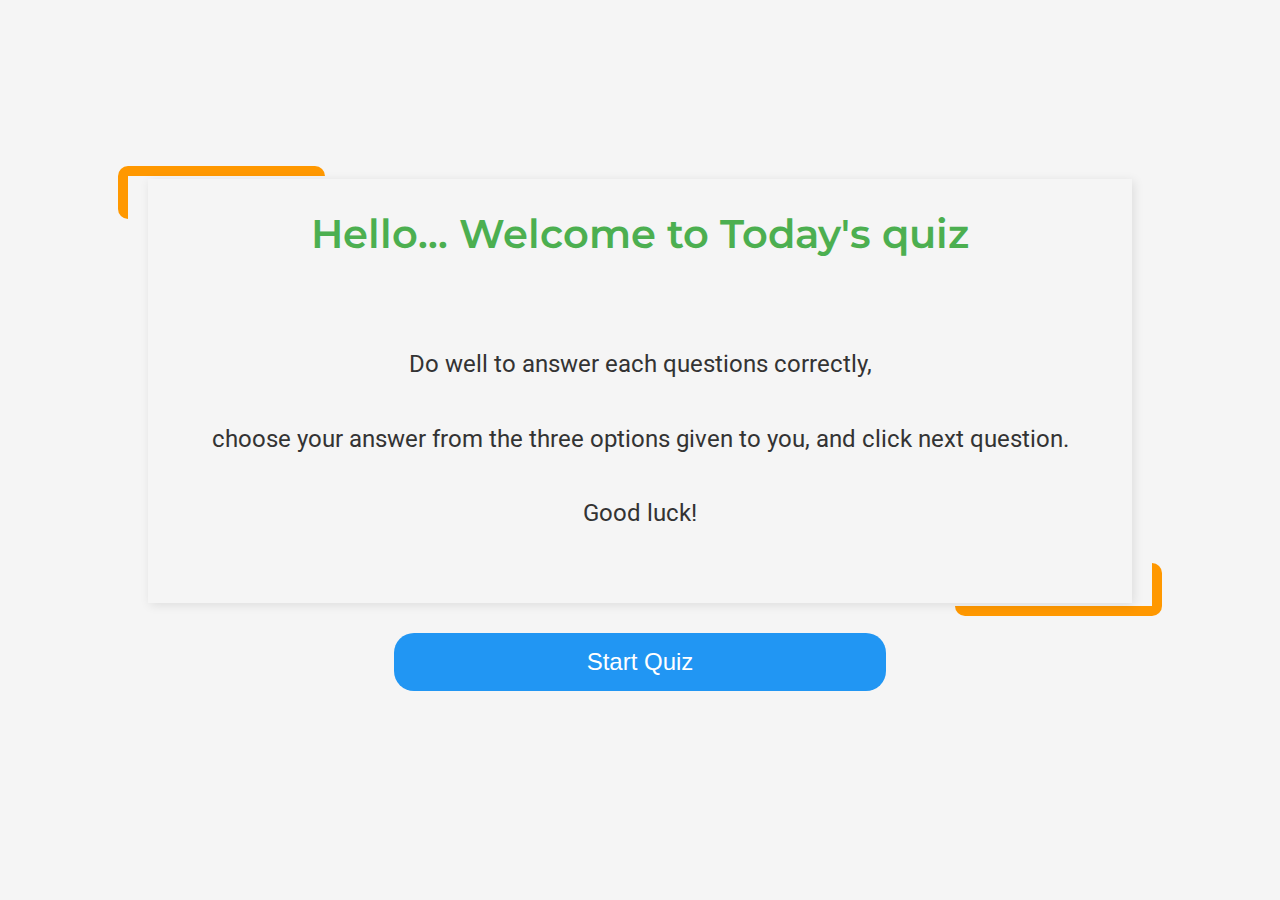
==== index.html @ 46613f86 "quiz app home" ====
<html lang="en">
<head>
    <meta charset="UTF-8">
    <meta name="viewport" content="width=device-width, initial-scale=1.0">
    <link rel="stylesheet" href="styles.css">
    <title>Interactive quiz app</title>
</head>
<body>

    <div class="container">
        

            <div id="intro">
                <h2>Hello... Welcome to Today's quiz</h2>
                <p>Do well to answer each questions correctly,</p>

                <p>choose your answer from the three options given to you, and click next question.</p>

                <p>Good luck!</p>
            </div>
            

            <!-- <div id="question"></div>
            <div id="qImg"></div>
            <label class="option"><input type="radio" name="option" value="1" /> <span id="opt1"></span></label>
            <label class="option"><input type="radio" name="option" value="2" /> <span id="opt2"></span></label>
            <label class="option"><input type="radio" name="option" value="3" /> <span id="opt3"></span></label> -->
            
        
       
        <a href="quiz.html"><button id="submit">Start Quiz</button></a>

        <!-- <div id="results"></div> -->
    </div>

    <script src="script.js"></script>
</body>
</html>
---- styles.css ----
@import url('https://fonts.googleapis.com/css2?family=Clicker+Script&family=Montserrat:ital,wght@0,100..900;1,100..900&family=Poppins:ital,wght@0,100;0,200;0,300;0,400;0,500;0,600;0,700;0,800;0,900;1,100;1,200;1,300;1,400;1,500;1,600;1,700;1,800;1,900&display=swap');


@import url('https://fonts.googleapis.com/css2?family=Roboto:ital,wght@0,100..900;1,100..900&display=swap');


* {
    margin: 0;
    padding: 0;
    box-sizing: border-box;
    text-align: center;
}

:root {
    --primary-color: #4CAF50; /* Green */
    --secondary-color: #FF9800; /* Orange */
    --background-color: #F5F5F5; /* Light Gray */
    --text-color: #333333; /* Dark Gray */
    --button-color: #2196F3; /* Blue */
    --button-hover-color: #1976D2; /* Darker Blue */
    --correct-answer-color: #8BC34A; /* Light Green */
    --wrong-answer-color: #F44336; /* Red */
}

body {
    font-family: Arial, sans-serif;
    background-color: var(--background-color);
    color: var(--text-color);
    display: flex;
    justify-content: center;
    align-items: center;
    height: 100vh;
}

.container {
    width: 100%;
    max-width: 80%;
    padding: 20px;
    /* position: relative; */
}

.container #intro {
    /* background-color: var(--primary-color); */
    padding: 30px;
    position: relative;
    box-shadow: 2px 2px 10px rgba(0, 0, 0, 0.1);
    
}

.container #intro::before {
    content: '';
    position: absolute;
    top: -3%;
    left: -3%;
    width: 20%;
    height: 10%;
    border-top: 10px solid var(--secondary-color);
    border-left: 10px solid var(--secondary-color);
    border-radius: 10px;
    z-index: -1;
}

.container #intro::after {
    content: '';
    position: absolute;
    bottom: -3%;
    right: -3%;
    width: 20%;
    height: 10%;
    border-bottom: 10px solid var(--secondary-color);
    border-right: 10px solid var(--secondary-color);
    border-radius: 10px;
    z-index: -1;
}

.container #intro h2 {
    font-weight: 600;
    font-size: 2.5rem;
    margin-bottom: 10%;
font-family: 'montserrat', sans-serif;
color: var(--primary-color);
}

.container #intro p {
    font-size: 1.5rem;
    margin-bottom: 5%;
    font-family: 'roboto', sans-serif;
}
button {
    width: 50%;
    margin: 30px auto;
    padding: 15px;
    border-radius: 20px;
    border: none;

    background-color: var(--button-color);
    color: white;
    cursor: pointer;
    font-size: 1.5rem;
    transition: transform 0.3s ease;
}

button:hover {
    background-color: var(--button-hover-color);
    transform: scale(1.1);
}

button:active {
    transform: scale(0.9);
    background-color: var(--secondary-color);

}
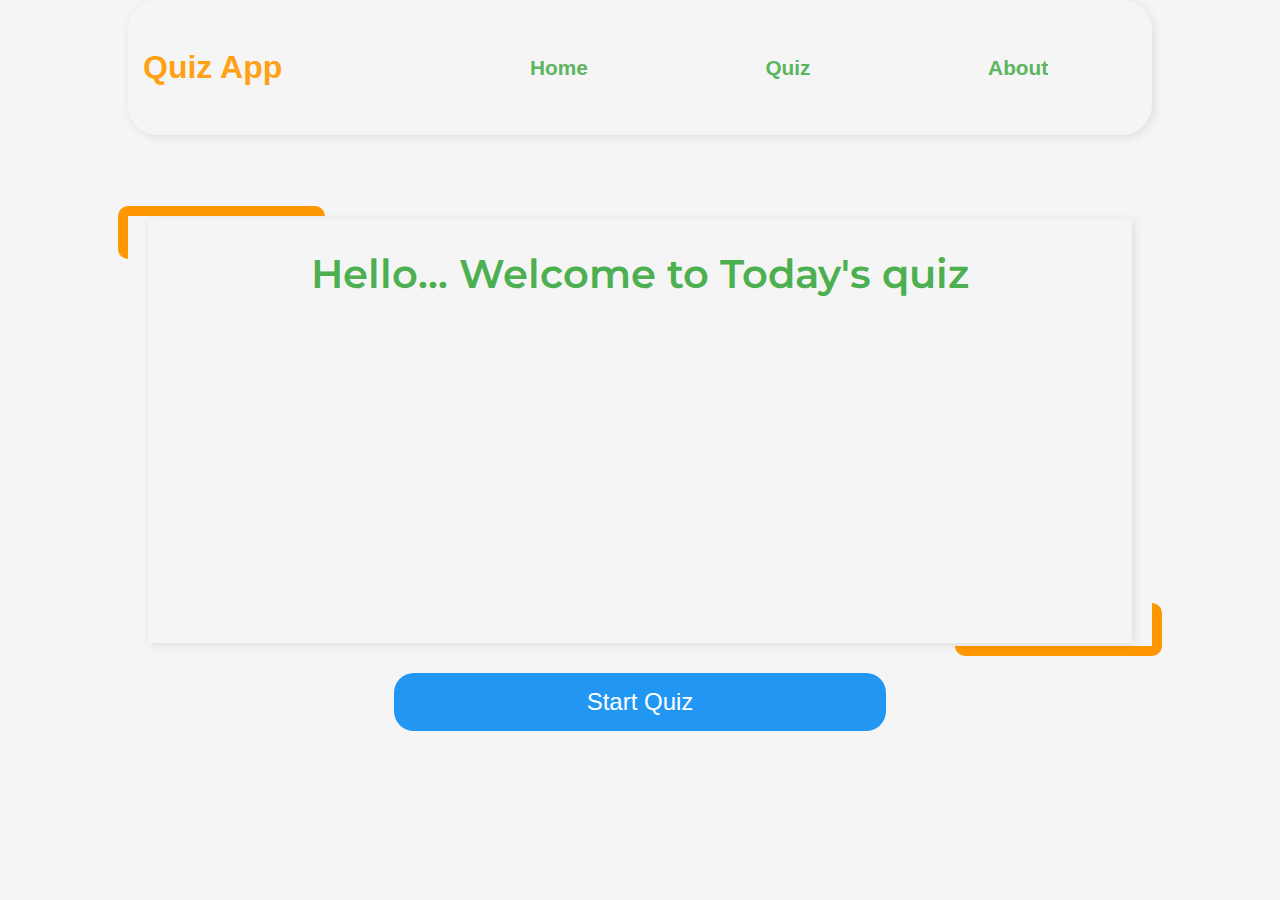
==== commit 053b8d88: "added another linked page for Q and A wit same header" ====
--- a/index.html
+++ b/index.html
@@ -2,13 +2,32 @@
 <head>
     <meta charset="UTF-8">
     <meta name="viewport" content="width=device-width, initial-scale=1.0">
+
+    
     <link rel="stylesheet" href="styles.css">
     <title>Interactive quiz app</title>
 </head>
 <body>
 
+    <header>
+        
+        <div class="header">
+            <h1>Quiz App</h1>
+
+            <nav>
+                <ul>
+                    <li><a href="index.html">Home</a></li>
+                    <li><a href="quiz.html">Quiz</a></li>
+                    <li><a href="about.html">About</a></li>
+                </ul>
+        </div>
+
+    </header>
+
+    <main>
     <div class="container">
         
+
 
             <div id="intro">
                 <h2>Hello... Welcome to Today's quiz</h2>
@@ -28,11 +47,12 @@
             
         
        
-        <a href="quiz.html"><button id="submit">Start Quiz</button></a>
+        <a href="quiz.html"><button id="startbtn">Start Quiz</button></a>
 
         <!-- <div id="results"></div> -->
     </div>
 
+</main>
     <script src="script.js"></script>
 </body>
 </html>--- a/styles.css
+++ b/styles.css
@@ -10,6 +10,8 @@
     padding: 0;
     box-sizing: border-box;
     text-align: center;
+    list-style: none;
+    text-decoration: none;
 }
 
 :root {
@@ -27,11 +29,74 @@
     font-family: Arial, sans-serif;
     background-color: var(--background-color);
     color: var(--text-color);
+    
+    align-items: center;
+    flex-direction: column;
+    height: 100vh;
+}
+
+/* HEADER SECTION */
+header .header {
+    display: flex;
+    width: 80%;
+    margin: auto;
+    padding: 15px;
+    justify-content: space-between;
+    align-items: center;
+    background-color: var(--background-color);
+    box-shadow: 2px 2px 10px rgba(0, 0, 0, 0.1);
+    opacity: 0.9;
+    border-radius: 30px;
+    position: relative;
+    min-height: 15%;
+   
+}
+
+.header nav {
+    flex-basis: 70%;
+}
+
+.header nav ul {
+    display: flex;
+    justify-content: space-around;
+    align-items: center;
+    font-size: 1.3rem;
+    
+}
+
+.header nav ul li a {
+    margin: 0 10px;
+    color: var(--primary-color);
+    font-weight: 700;
+}
+
+main {
+
+    margin: calc(5%) auto;
     display: flex;
     justify-content: center;
     align-items: center;
-    height: 100vh;
 }
+
+/* main::before {
+    position: absolute;
+    content: '';
+    width: 100%;
+    margin-bottom: 20%;
+    height: 100%; 
+    background-color: var(--primary-color); 
+    z-index: -3;  
+} */
+
+header .header h1 {
+    font-size: 2rem;
+    font-weight: 600;
+    color: var(--secondary-color);
+
+}
+
+
+/* CONTAINER SECTION */
 
 .container {
     width: 100%;
@@ -86,9 +151,13 @@
     font-size: 1.5rem;
     margin-bottom: 5%;
     font-family: 'roboto', sans-serif;
+    animation: text-animation 2.5s forwards;
+    opacity: 0;
+    transition: all 1.5s;
+
 }
 button {
-    width: 50%;
+   
     margin: 30px auto;
     padding: 15px;
     border-radius: 20px;
@@ -101,6 +170,10 @@
     transition: transform 0.3s ease;
 }
 
+#startbtn {
+    width: 50%;
+}
+
 button:hover {
     background-color: var(--button-hover-color);
     transform: scale(1.1);
@@ -111,3 +184,16 @@
     background-color: var(--secondary-color);
 
 }
+
+@keyframes text-animation {
+    0% {
+        opacity: 0;
+    }
+    100% {
+        opacity: 1;
+    }
+    
+}
+
+/* QUESTION AND ANSWERS SECTION */
+
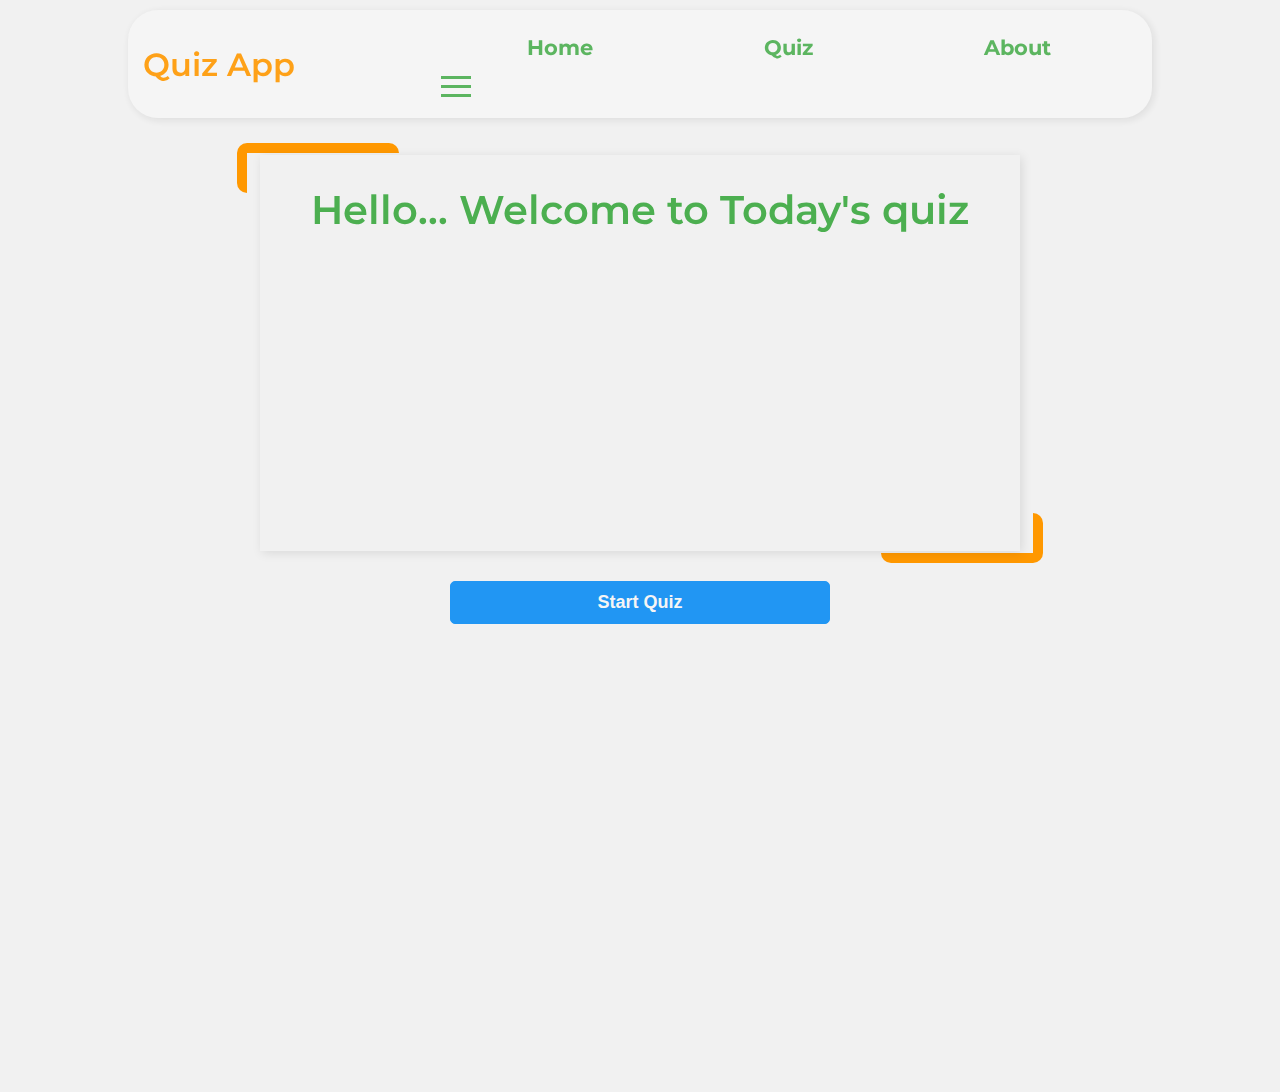
==== commit 19dcc5eb: "nav bar corrected" ====
--- a/index.html
+++ b/index.html
@@ -5,6 +5,7 @@
 
     
     <link rel="stylesheet" href="styles.css">
+    <link rel="stylesheet" href="quiz.css">
     <title>Interactive quiz app</title>
 </head>
 <body>
@@ -20,8 +21,15 @@
                     <li><a href="quiz.html">Quiz</a></li>
                     <li><a href="about.html">About</a></li>
                 </ul>
+
+                <div class="bar-icon">
+                    <div class="bar"></div>
+                    <div class="bar"></div>
+                    <div class="bar"></div>
+                </div>
         </div>
 
+      
     </header>
 
     <main>
--- a/styles.css
+++ b/styles.css
@@ -68,14 +68,44 @@
     margin: 0 10px;
     color: var(--primary-color);
     font-weight: 700;
-}
+    padding: 10px;
+}
+
+
+
+/* LINKS HOVER EFFECT */
+
+.header nav ul li {
+    transition: all 0.3s ease;
+    height: 100%;
+    padding: 10px 5px;
+}
+
+.header nav ul li:hover {
+
+    transform:  scale(1.3);
+}
+
+.header nav ul li a:hover {
+    color: var(--secondary-color);
+}
+
+.header nav ul li:active {
+
+    background-color: var(--secondary-color);
+  
+}.header nav ul li a:active {
+    color: var(--background-color);
+}
+     
 
 main {
 
-    margin: calc(5%) auto;
+    margin: calc(1%) auto;
     display: flex;
     justify-content: center;
     align-items: center;
+    
 }
 
 /* main::before {
--- a/quiz.css
+++ b/quiz.css
@@ -0,0 +1,325 @@
+
+@import url('https://fonts.googleapis.com/css2?family=Clicker+Script&family=Montserrat:ital,wght@0,100..900;1,100..900&family=Poppins:ital,wght@0,100;0,200;0,300;0,400;0,500;0,600;0,700;0,800;0,900;1,100;1,200;1,300;1,400;1,500;1,600;1,700;1,800;1,900&display=swap');
+
+
+@import url('https://fonts.googleapis.com/css2?family=Roboto:ital,wght@0,100..900;1,100..900&display=swap');
+
+* {
+    margin: 0;
+    padding: 0;
+    box-sizing: border-box;
+    list-style: none;
+    text-decoration: none;
+    text-align: center;
+}
+
+:root {
+    --primary-color: #4CAF50; /* Green */
+    --secondary-color: #FF9800; /* Orange */
+    --background-color: #F5F5F5; /* Light Gray */
+    --text-color: #333333; /* Dark Gray */
+    --button-color: #2196F3; /* Blue */
+    --button-hover-color: #1976D2; /* Darker Blue */
+    --correct-answer-color: #8BC34A; /* Light Green */
+    --wrong-answer-color: #F44336; /* Red */
+}
+
+body {
+    font-family: 'montserrat', sans-serif;
+    background-color: #f1f1f1;
+}
+
+header {
+    width: 100%;
+    color: var(--text-color);
+    padding: 10px 0;
+    text-align: center;
+    position: relative;
+    display: flex;
+    justify-content: center;
+    align-items: center;
+    position: fixed;
+    left: 0;
+    top: 0;
+}
+
+header .header {
+    display: flex;
+    width: 80%;
+    margin: auto;
+    padding: 15px;
+    justify-content: space-between;
+    align-items: center;
+    background-color: var(--background-color);
+    box-shadow: 2px 2px 10px rgba(0, 0, 0, 0.1);
+    opacity: 0.9;
+    border-radius: 30px;
+    position: relative;
+    min-height: 15%;
+   
+}
+
+.header nav {
+    flex-basis: 70%;
+}
+
+.header nav ul {
+    display: flex;
+    justify-content: space-around;
+    align-items: center;
+    font-size: 1.3rem;
+    
+}
+
+.header nav ul li a {
+    margin: 0 10px;
+    color: var(--primary-color);
+    font-weight: 700;
+    padding: 10px;
+}
+
+/* LINKS HOVER EFFECT */
+
+.header nav ul li {
+    transition: all 0.3s ease;
+    height: 100%;
+    padding: 10px 5px;
+
+}
+
+.header nav ul li:hover {
+
+    transform:  scale(1.3);
+}
+
+.header nav ul li:active {
+
+    background-color: var(--secondary-color);
+  
+}
+
+
+.header nav ul li a:hover {
+    color: var(--secondary-color);
+}
+
+.header nav ul li a:active {
+    color: var(--background-color);
+}
+
+
+main {
+    margin-top: calc(10% + 5%);
+    display: flex;
+    align-items: center;
+    justify-content: center;
+    /* position: relative; */
+}
+
+.container {
+    position: absolute;
+    top: 50%;
+    left: 50%;
+    transform: translate(-50%, -50%);
+    height: 70%;
+    /* border: 2px solid red; */
+    
+    width: 70%;
+    max-width: 800px;
+    padding-bottom: 15px;
+}
+
+
+
+
+header .header h1 {
+    font-size: 2rem;
+    font-weight: 600;
+    color: var(--secondary-color);
+
+}
+
+.bar-icon {
+
+}
+
+.bar-icon .bar {
+    width: 30px;
+    height: 3px;
+    background-color: var(--primary-color);
+    margin: 6px 0;
+    transition: 0.4s;
+}
+
+/* mAIN SECTION HERE */
+
+
+
+.container .quiz .question {
+    min-height: 40%;
+    border: 2px solid var(--button-color);
+    margin-bottom: 5px;
+    display: flex;
+    justify-content: space-around;
+    align-items: center;
+    font-size: 2rem;
+    width: 100%;
+    flex-direction: column;
+    border-radius: 20px;
+    box-shadow: 2px 2px 5px gray;
+}
+
+
+
+
+/* POPUP WORDS */
+#qImg {
+    margin: 1%;
+    font-size: 1.3rem;
+    width: 100%;
+    color: var(--primary-color);
+}
+
+.quiz {
+    width: 100%;
+
+}
+
+.quiz .options label {
+    display: block;
+    text-align: left;
+    width: 100%;
+}
+
+.option-text {
+    font-weight: bold;
+    font-size: 1.3rem;
+}
+
+
+.quiz .options {
+    display: flex;
+    align-items: center;
+    width: 100%;
+    justify-content: center;
+    flex-direction: column;
+    /* border: 2px solid purple; */
+    gap: 5px;
+    padding: 15px;
+   
+
+}
+
+.options .option {
+    margin-bottom: 1rem;
+    width: 100%;
+    background: var(--background-color);
+    border: 1px solid var(--secondary-color);
+    height: 1.5rem;
+    padding: 20px;
+    display: flex;
+    justify-content: center;
+    align-items: center;
+    border-radius: 30px;
+    cursor: pointer;
+    font-size: 1.5rem;
+    font-family: ;
+}
+
+.options .option:hover {
+    background: var(--secondary-color);
+    color: white;
+}
+
+.options .option:active {
+    background: var(--button-color);
+    color: white;
+    border: 1px solid var(--button-color);
+}
+
+input {
+    appearance: none;
+}
+
+
+.buttons {
+    display: flex;
+    align-items: center;
+    justify-content: space-evenly;
+    padding: 20px;
+    
+}
+
+button {
+    background-color: var(--button-color);
+    padding: 10px;
+    border-radius: 5px;
+    border: none;
+    color: var(--background-color);
+    font-weight: 600;
+    font-size: large;
+    cursor: pointer;
+    border: 1px solid var(--button-color);
+}
+
+button:hover {
+    color: var(--button-color);
+    background-color: var(--background-color);
+    box-shadow: 1px 1px 1px gray;
+    border: 1px solid var(--button-color);
+}
+
+button:active {
+    background-color: var(--button-hover-color);
+    color: white;
+}
+
+.about-container {
+    padding: 20px 30px;
+}
+
+.about-container h1{
+    color: var(--primary-color);
+    font-size: 3rem;
+    margin-bottom: 20px;
+}
+
+.about-container p {
+    margin: 15px 0;
+    font-size: 2rem;
+}
+
+
+
+@media (min-width: 768px) and (max-width: 1023px), (max-width: 768px) {
+
+    header .header {
+     
+        flex-wrap: wrap;
+    }
+
+    .container {
+        width: 90%;
+    }
+
+    .quiz .question {
+        font-size: 1.5rem;
+    }
+
+    .options .option {
+        font-size: 1.2rem;
+    }
+
+    .buttons button {
+        font-size: 1.5rem;
+    }
+
+    .about-container h1 {
+        font-size: 2.5rem;
+    }
+
+    .about-container p {
+        font-size: 1.5rem;
+    }
+    
+}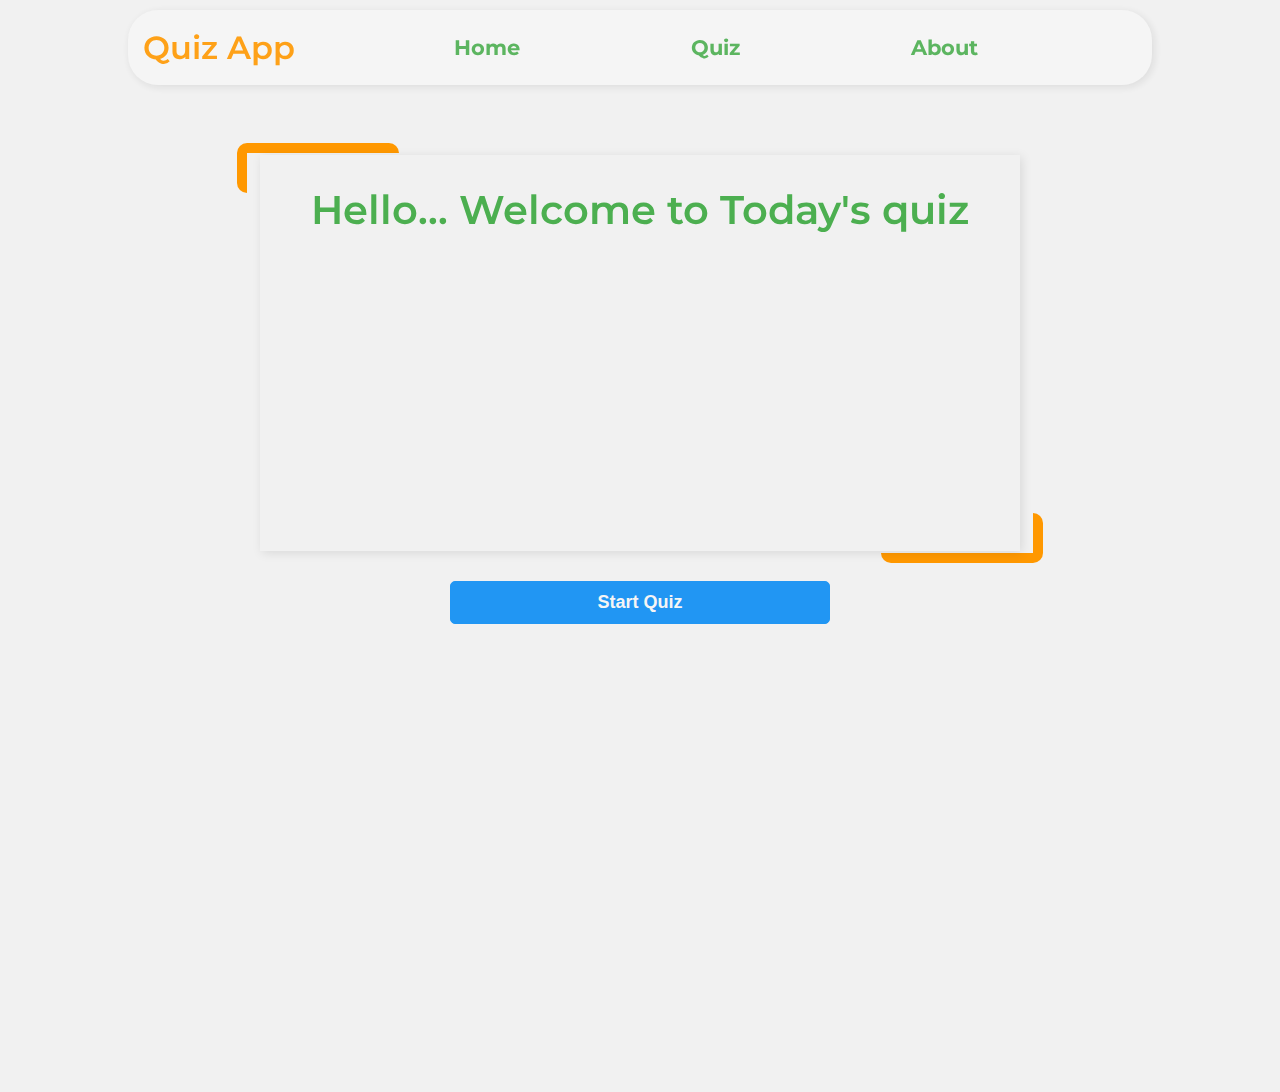
==== commit 4e6d038c: "hmmm" ====
--- a/index.html
+++ b/index.html
@@ -15,13 +15,13 @@
         <div class="header">
             <h1>Quiz App</h1>
 
-            <nav>
+            <nav class="nav-toggle">
                 <ul>
                     <li><a href="index.html">Home</a></li>
                     <li><a href="quiz.html">Quiz</a></li>
                     <li><a href="about.html">About</a></li>
                 </ul>
-
+            </nav>
                 <div class="bar-icon">
                     <div class="bar"></div>
                     <div class="bar"></div>
--- a/quiz.css
+++ b/quiz.css
@@ -146,7 +146,8 @@
 .bar-icon .bar {
     width: 30px;
     height: 3px;
-    background-color: var(--primary-color);
+    background-color: var(--button-color);
+    display: none;
     margin: 6px 0;
     transition: 0.4s;
 }
@@ -290,20 +291,71 @@
 }
 
 
-
-@media (min-width: 768px) and (max-width: 1023px), (max-width: 768px) {
-
-    header .header {
-     
-        flex-wrap: wrap;
-    }
+/* 
+@media (min-width: 768px) and (max-width: 1023px), (max-width: 768px) { */
+
+
+@media (max-width: 1023px) {
+
+    .header {
+        position: relative;
+    }
+
+/* middle slide */
+    header nav {
+     /* display: none; */
+     position: absolute;
+     display: flex;
+     width: 100%;
+     top: 60px;
+        right: 4%;
+        z-index: 30;
+        background: var(--button-color);
+        height: 40vh;
+        pad: 20px;
+        
+    }
+
+    
+    /* header nav {
+
+    } */
+
+    /* side bar slide */
+
+    header nav ul {
+        flex-direction: column;
+    
+        /* position: absolute; */
+        top: 100%;
+        left: 0;
+        width: 100%;
+        display: none;
+    }
+
+    .header nav ul li a {
+        color: var(--background-color);
+    }
+
+    header .bar-icon {
+        display: block;
+        cursor: pointer;
+
+    }
+
+    .bar-icon .bar {
+        display: block;
+    }
+      
 
     .container {
         width: 90%;
+        z-index: -3;
     }
 
     .quiz .question {
         font-size: 1.5rem;
+       
     }
 
     .options .option {
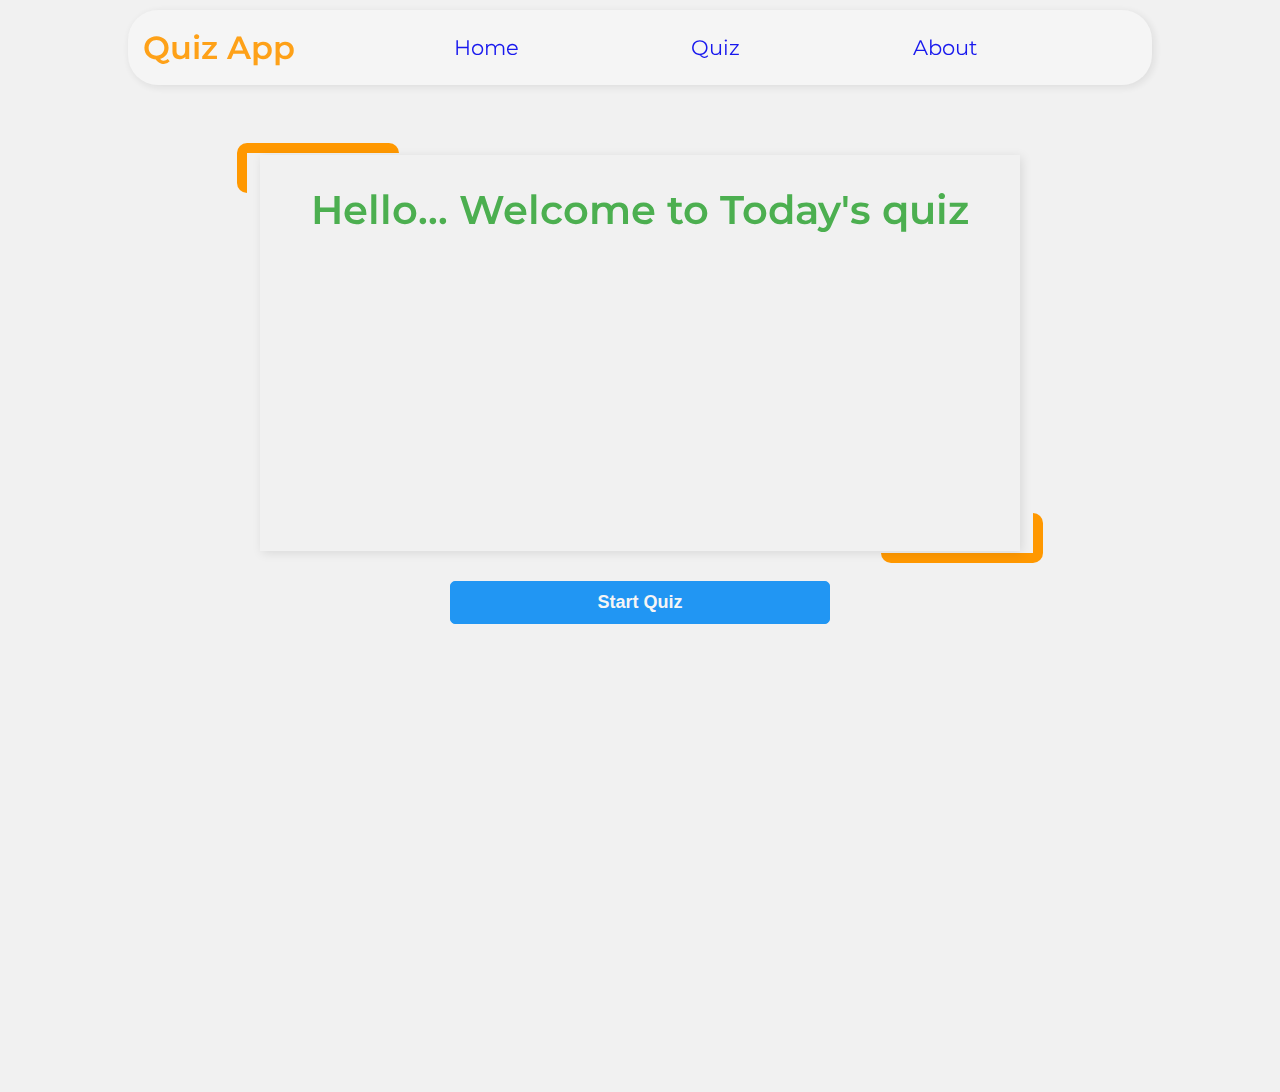
==== commit 682ebe1d: "more responsiv nav adjustment" ====
--- a/index.html
+++ b/index.html
@@ -17,9 +17,9 @@
 
             <nav class="nav-toggle">
                 <ul>
-                    <li><a href="index.html">Home</a></li>
-                    <li><a href="quiz.html">Quiz</a></li>
-                    <li><a href="about.html">About</a></li>
+                    <a href="index.html"><li>Home</li></a>
+                    <a href="quiz.html"><li>Quiz</li></a>
+                    <a href="about.html"><li>About</li></a>
                 </ul>
             </nav>
                 <div class="bar-icon">
@@ -43,7 +43,7 @@
 
                 <p>choose your answer from the three options given to you, and click next question.</p>
 
-                <p>Good luck!</p>
+                <p>Good luck!!</p>
             </div>
             
 
--- a/quiz.css
+++ b/quiz.css
@@ -59,9 +59,9 @@
    
 }
 
-.header nav {
+/* .header nav {
     flex-basis: 70%;
-}
+} */
 
 .header nav ul {
     display: flex;
@@ -76,6 +76,7 @@
     color: var(--primary-color);
     font-weight: 700;
     padding: 10px;
+    cursor: pointer;
 }
 
 /* LINKS HOVER EFFECT */
@@ -139,9 +140,9 @@
 
 }
 
-.bar-icon {
-
-}
+/* .bar-icon {
+
+} */
 
 .bar-icon .bar {
     width: 30px;
@@ -308,13 +309,18 @@
      display: flex;
      width: 100%;
      top: 60px;
-        right: 4%;
+        
+        left: -12%;
         z-index: 30;
         background: var(--button-color);
         height: 40vh;
         pad: 20px;
-        
-    }
+        width: 100vw;    
+        transition: translateX;   
+    }
+
+    /* .nav-bar:active */
+
 
     
     /* header nav {
@@ -325,16 +331,42 @@
 
     header nav ul {
         flex-direction: column;
-    
+        justify-content: center;
+        align-items: center;
         /* position: absolute; */
         top: 100%;
         left: 0;
         width: 100%;
         display: none;
-    }
-
-    .header nav ul li a {
+        gap: 0;
+    }
+
+    .header nav ul li {
         color: var(--background-color);
+        display: flex;
+        justify-content: center;
+        align-items: center;
+      
+        font-size: 1.5rem;
+    }
+
+    /* HOVER EFFECT */
+
+    .header nav ul a  {
+        width: 100%;
+        height: 100%;
+    }
+
+    .header nav ul li:hover {
+
+        transform:  scale(1.1);
+       background-color: var(--button-hover-color);
+    }
+
+    .header nav ul li:active {
+
+        background-color: transparent;
+      
     }
 
     header .bar-icon {
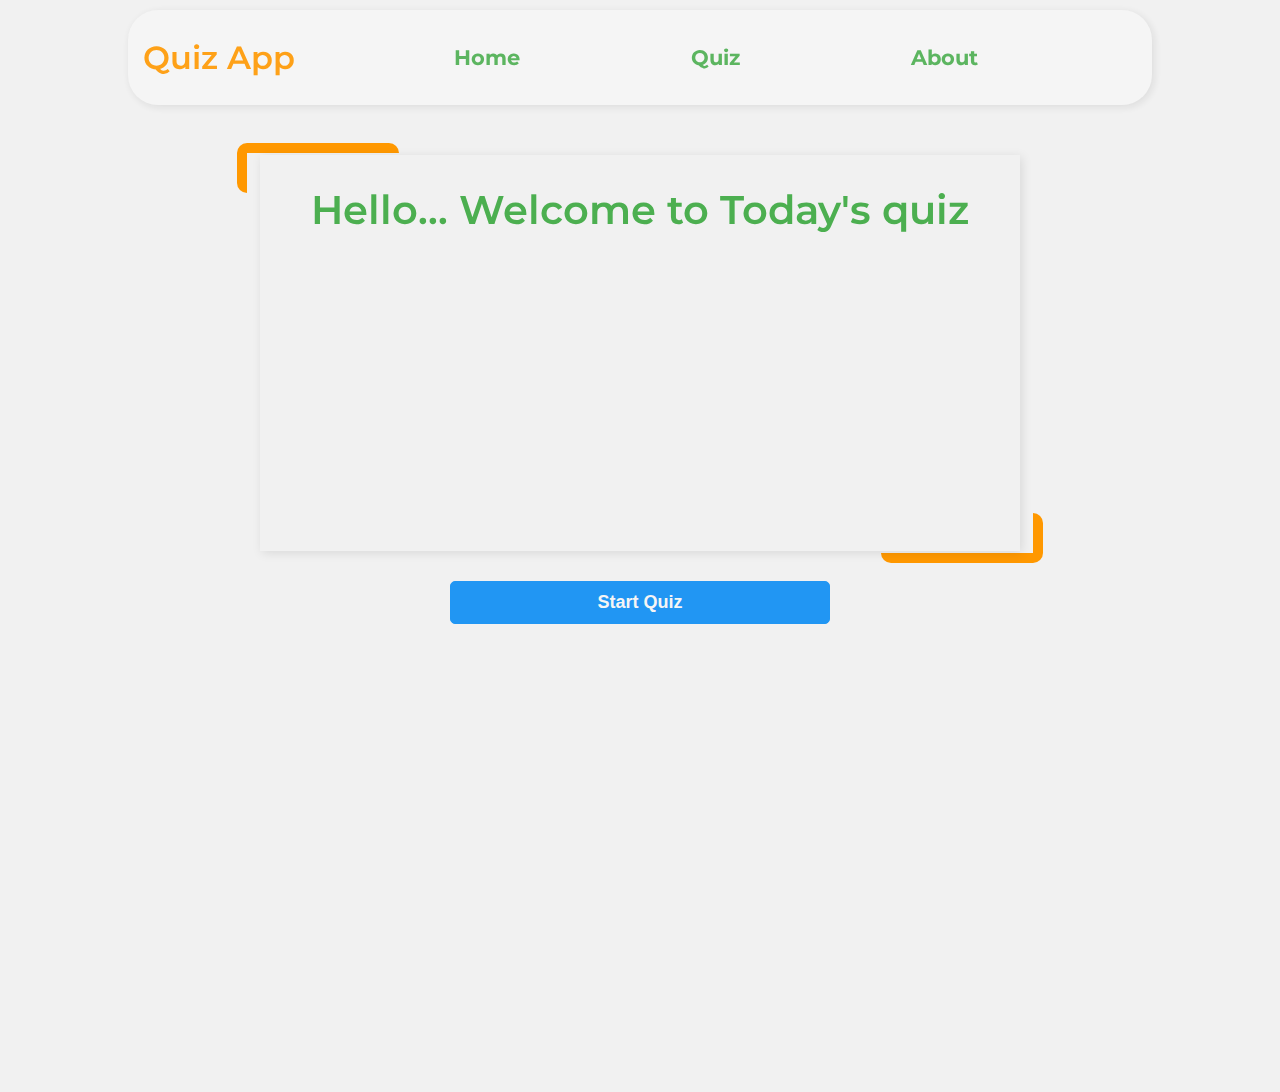
==== commit e399e5aa: "finall fix for header i guess" ====
--- a/index.html
+++ b/index.html
@@ -15,7 +15,7 @@
         <div class="header">
             <h1>Quiz App</h1>
 
-            <nav class="nav-toggle">
+            <nav>
                 <ul>
                     <a href="index.html"><li>Home</li></a>
                     <a href="quiz.html"><li>Quiz</li></a>
--- a/styles.css
+++ b/styles.css
@@ -64,12 +64,12 @@
     
 }
 
-.header nav ul li a {
+/* .header nav ul a li  {
     margin: 0 10px;
     color: var(--primary-color);
     font-weight: 700;
     padding: 10px;
-}
+} */
 
 
 
--- a/quiz.css
+++ b/quiz.css
@@ -59,9 +59,9 @@
    
 }
 
-/* .header nav {
+.header nav {
     flex-basis: 70%;
-} */
+}
 
 .header nav ul {
     display: flex;
@@ -69,9 +69,12 @@
     align-items: center;
     font-size: 1.3rem;
     
-}
-
-.header nav ul li a {
+    
+}
+
+
+
+.header nav ul a {
     margin: 0 10px;
     color: var(--primary-color);
     font-weight: 700;
@@ -81,7 +84,7 @@
 
 /* LINKS HOVER EFFECT */
 
-.header nav ul li {
+.header nav ul a li {
     transition: all 0.3s ease;
     height: 100%;
     padding: 10px 5px;
@@ -341,7 +344,7 @@
         gap: 0;
     }
 
-    .header nav ul li {
+    .header nav ul a li {
         color: var(--background-color);
         display: flex;
         justify-content: center;
